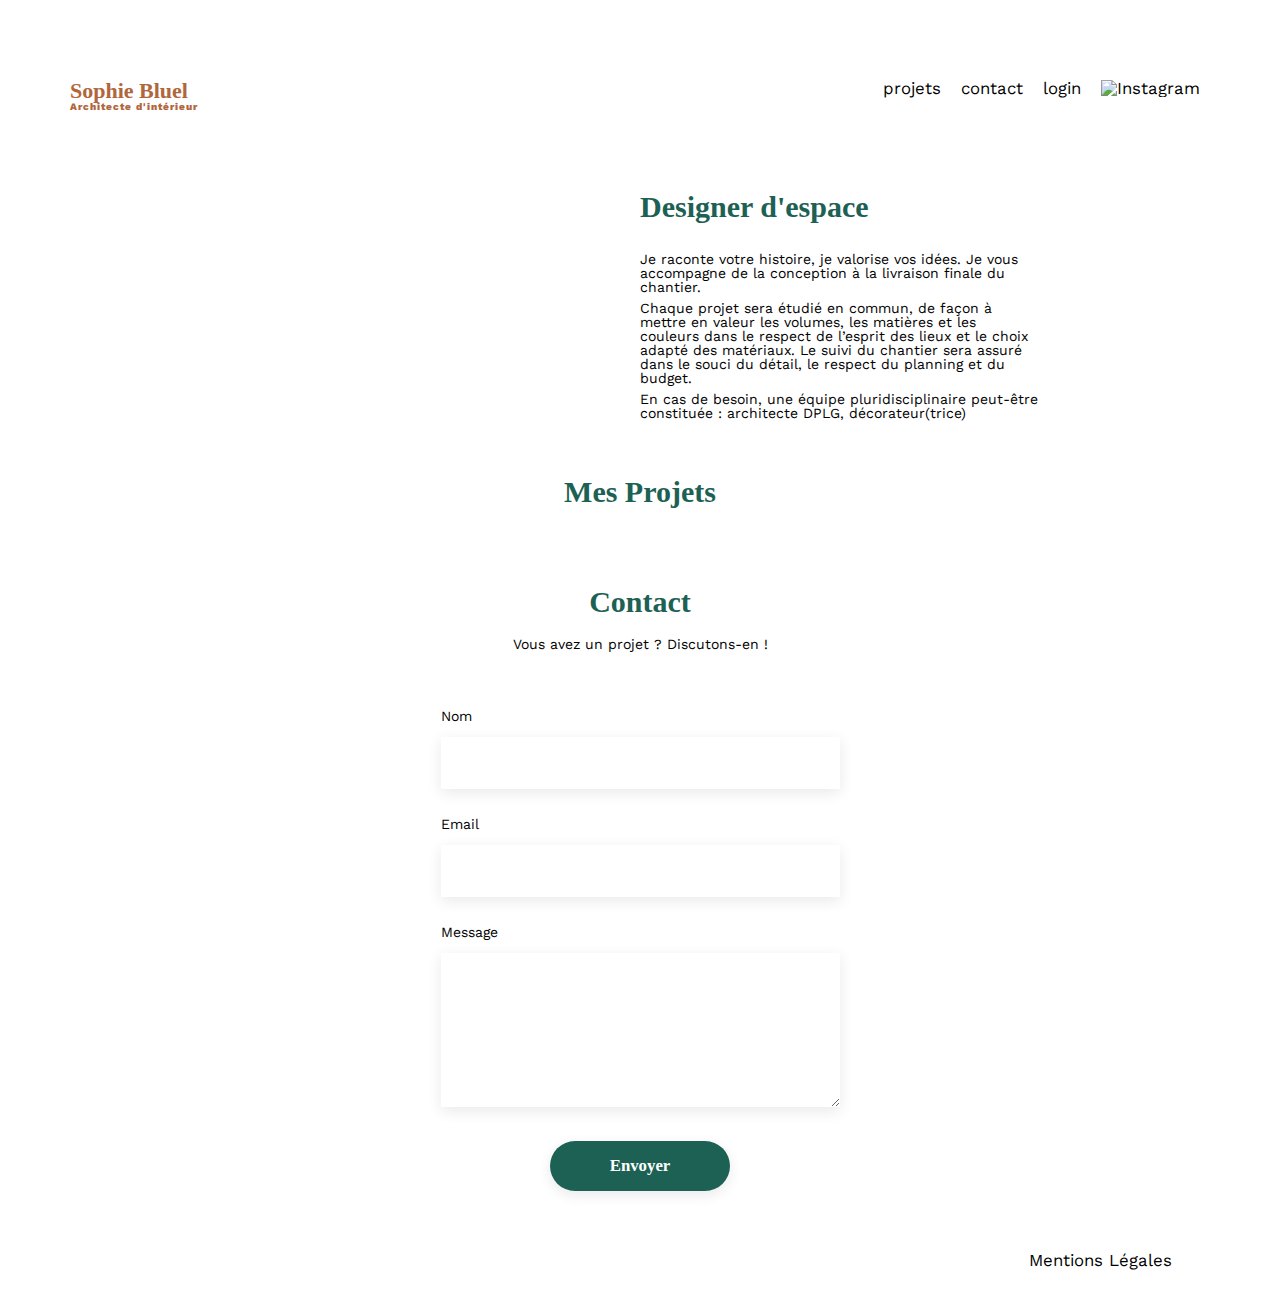
==== FrontEnd/index.html @ 54bf8ef0 "refactorisation des boutons filtres et du chargement des images" ====
<!DOCTYPE html>
<html lang="fr">
  <head>
    <meta charset="UTF-8" />
    <title>Sophie Bluel - Architecte d'intérieur</title>
    <meta name="viewport" content="width=device-width, initial-scale=1.0" />
    <link rel="preconnect" href="https://fonts.googleapis.com" />
    <link rel="preconnect" href="https://fonts.gstatic.com" crossorigin />
    <link
      rel="stylesheet"
      href="https://cdnjs.cloudflare.com/ajax/libs/font-awesome/6.6.0/css/all.min.css"
      integrity="sha512-Kc323vGBEqzTmouAECnVceyQqyqdsSiqLQISBL29aUW4U/M7pSPA/gEUZQqv1cwx4OnYxTxve5UMg5GT6L4JJg=="
      crossorigin="anonymous"
      referrerpolicy="no-referrer"
    />
    <link rel="preconnect" href="https://fonts.googleapis.com" />
    <link rel="preconnect" href="https://fonts.gstatic.com" crossorigin />
    <link
      href="https://fonts.googleapis.com/css2?family=Shrikhand&family=Work+Sans:ital,wght@0,100..900;1,100..900&display=swap"
      rel="stylesheet"
    />
    <link
      rel="stylesheet"
      href="https://cdnjs.cloudflare.com/ajax/libs/font-awesome/5.13.1/css/all.min.css"
    />
    <meta name="description" content="" />
    <link rel="stylesheet" href="./assets/style.css" />
  </head>
  <body>
    <header>
      <h1>Sophie Bluel <span>Architecte d'intérieur</span></h1>
      <nav>
        <ul>
          <li>projets</li>
          <li>contact</li>
          <li id="loginButton"><a href="/login.html">login</a></li>
          <li><img src="./assets/icons/instagram.png" alt="Instagram" /></li>
        </ul>
      </nav>
    </header>
    <main>
      <section id="introduction">
        <figure>
          <img src="./assets/images/sophie-bluel.png" alt="" />
        </figure>
        <article>
          <h2>Designer d'espace</h2>
          <p>
            Je raconte votre histoire, je valorise vos idées. Je vous accompagne
            de la conception à la livraison finale du chantier.
          </p>
          <p>
            Chaque projet sera étudié en commun, de façon à mettre en valeur les
            volumes, les matières et les couleurs dans le respect de l’esprit
            des lieux et le choix adapté des matériaux. Le suivi du chantier
            sera assuré dans le souci du détail, le respect du planning et du
            budget.
          </p>
          <p>
            En cas de besoin, une équipe pluridisciplinaire peut-être constituée
            : architecte DPLG, décorateur(trice)
          </p>
        </article>
      </section>
      <section id="portfolio">
        <h2 class="buttonImage">Mes Projets</h2>

        <div class="gallery">
          <figure class="photo"></figure>
        </div>
      </section>
      <section id="contact">
        <h2>Contact</h2>
        <p>Vous avez un projet ? Discutons-en !</p>
        <form action="#" method="post">
          <label for="name">Nom</label>
          <input type="text" name="name" id="name" />
          <label for="email">Email</label>
          <input type="email" name="email" id="email" />
          <label for="message">Message</label>
          <textarea name="message" id="message" cols="30" rows="10"></textarea>
          <input type="submit" value="Envoyer" />
        </form>
      </section>
      <div id="modal-overlay" class="modal-overlay" style="display: none"></div>
      <aside
        id="modal1"
        class="modal"
        insert
        role="dialog"
        aria-labelledby="titlemodal"
        style="display: none"
      >
        <div class="modal-wrapper js-modal-stop">
          <button class="js-modal-close">
            <i class="fa-sharp fa-solid fa-xmark"></i>
          </button>
          <h2 id="titlemodal">Galerie photo</h2>
          <div class="main-gallery modal-gallery"></div>
          <button class="add-Photo">Ajouter une photo</button>
        </div>
      </aside>
      <!-- Nouvelle modal pour ajouter une photo -->
      <!-- Nouvelle modal pour ajouter une photo -->
      <aside
        id="modal2"
        class="modal"
        role="dialog"
        aria-labelledby="titlemodal2"
        style="display: none"
      >
        <div class="modal-wrapper js-modal-stop">
          <button class="close-button js-modal-close">
            <i class="fa-solid fa-arrow-left"></i>
            <i class="fa-sharp fa-solid fa-xmark" id="backArrow"></i>
          </button>
          <h2 id="titlemodal2">Ajout photo</h2>
          <form
            action="http://localhost:5678/api/works"
            method="post"
            enctype="multipart/form-data"
            id="addPhotoForm"
            class="js-modal-stop"
          >
            <div class="input-container js-modal-stop">
              <input
                class="input-file js-modal-stop"
                type="file"
                name="image"
                id="photoFile"
                accept=".jpg,.jpeg,.png,.webp"
                required
                autocomplete="off"
              />
              <label for="photoFile" class="custom-file-upload js-modal-stop">
                <i class="fa-regular fa-image icon"></i>
                <span class="button-photo">+ Ajouter photo</span>
                <p>jpg,png : 4mo max</p>
              </label>
            </div>
            <img
              id="photoPreview"
              src=""
              alt="Aperçu de la photo"
              class="js-modal-stop"
            />
            <div class="input-group js-modal-stop">
              <div class="form-group js-modal-stop">
                <label for="title">Titre</label>
                <input
                  class="input-title js-modal-stop"
                  type="text"
                  name="title"
                  id="title"
                  required
                  autocomplete="off"
                />
              </div>
              <div class="form-group js-modal-stop">
                <label class="label-category" for="category">Catégorie</label>
                <select
                  class="input-category js-modal-stop"
                  name="category"
                  id="category"
                  required
                >
                  <option value="" disabled selected></option>
                </select>
              </div>
            </div>
            <button class="valid-Form js-modal-stop" type="submit" disabled>
              Valider
            </button>
          </form>
        </div>
      </aside>
    </main>

    <footer>
      <nav>
        <ul>
          <li>Mentions Légales</li>
        </ul>
      </nav>
    </footer>
    <script src="script.js"></script>
  </body>
</html>
---- FrontEnd/assets/style.css ----
/* http://meyerweb.com/eric/tools/css/reset/
   v2.0 | 20110126
   License: none (public domain)
*/

html,
body,
div,
span,
applet,
object,
iframe,
h1,
h2,
h3,
h4,
h5,
h6,
p,
blockquote,
pre,
a,
abbr,
acronym,
address,
big,
cite,
code,
del,
dfn,
em,
img,
ins,
kbd,
q,
s,
samp,
small,
strike,
strong,
sub,
sup,
tt,
var,
b,
u,
i,
center,
dl,
dt,
dd,
ol,
ul,
li,
fieldset,
form,
label,
legend,
table,
caption,
tbody,
tfoot,
thead,
tr,
th,
td,
article,
aside,
canvas,
details,
embed,
figure,
figcaption,
footer,
header,
hgroup,
menu,
nav,
output,
ruby,
section,
summary,
time,
mark,
audio,
video {
  margin: 0;
  padding: 0;
  border: 0;
  font-size: 100%;
  font: inherit;
  vertical-align: baseline;
  text-decoration: none;
}
/* HTML5 display-role reset for older browsers */
article,
aside,
details,
figcaption,
figure,
footer,
header,
hgroup,
menu,
nav,
section {
  display: block;
}
body {
  line-height: 1;
}
main {
  width: 70%;
  margin: auto;
}
ol,
ul {
  list-style: none;
}
blockquote,
q {
  quotes: none;
}
blockquote:before,
blockquote:after,
q:before,
q:after {
  content: "";
  content: none;
}
table {
  border-collapse: collapse;
  border-spacing: 0;
}
/** end reset css**/
body {
  max-width: 1140px;
  margin: auto;
  font-family: "Work Sans";
  font-size: 14px;
}
header {
  display: flex;
  justify-content: space-between;
  margin: 80px 0;
}

.top-bar {
  display: flex;
  align-items: center;
  justify-content: center;
  position: absolute;
  top: 0;
  left: 0;
  width: 100%;
  height: 59px;
  margin: auto;
  background-color: black;
  color: white;
}
.top-bar i {
  margin-right: 10px;
}

section {
  margin: 50px 0;
}
.introduction {
  margin-top: 150px;
}

h1 {
  display: flex;
  flex-direction: column;
  font-family: "Syne";
  font-size: 22px;
  font-weight: 800;
  color: #b1663c;
}

h1 > span {
  font-family: "Work Sans";
  font-size: 10px;
  letter-spacing: 0.1em;
}

h2 {
  font-family: "Syne";
  font-weight: 700;
  font-size: 30px;
  color: #1d6154;
}
.modify-bloc {
  gap: 30px;
  display: flex;
  justify-content: center;
  margin-top: 20px;
}
.modify {
  margin-top: 10px;
  cursor: pointer;
}
.modify i {
  margin-right: 10px;
}
nav ul {
  display: flex;
  align-items: center;
  list-style-type: none;
}
nav li {
  padding: 0 10px;
  font-size: 1.2em;
}

li:hover {
  color: #b1663c;
}
#introduction {
  display: flex;
  align-items: center;
}
#introduction figure {
  flex: 1;
}
#introduction img {
  display: block;

  width: 85%;
}

#introduction article {
  flex: 1;
}
#introduction h2 {
  margin-bottom: 1em;
}

#introduction p {
  margin-bottom: 0.5em;
}
#portfolio {
  display: flex;
  flex-direction: column;
  align-items: center;
}

#portfolio h2 {
  text-align: center;
  margin-bottom: 1em;
  display: inline-block;
}
#portfolio .title-container {
  display: flex;
  gap: 30px;
  align-items: start;
  justify-content: start;
}
a.js-modal {
  display: flex;
  gap: 10px;
  margin: 10px 0;
  font-size: 16px;
  text-decoration: none;
}
.modal {
  display: flex;
  align-items: center;
  justify-content: center;
  position: fixed;
  width: 630px;
  height: auto;

  top: 20%;
  left: 33%;
  border-radius: 15px;
  background-color: #fff;
}
.modal-overlay {
  position: absolute;
  top: 0;
  left: 0;
  width: 100%;
  height: 400vh;
  background: rgba(16, 4, 4, 0.341); /* Fond semi-transparent */
  z-index: 0; /* Assurez-vous que l'overlay est en dessous de la modal */
}
.modal-wrapper {
  background-color: #fff;
  padding: 10px;
  width: 465px;
  margin: auto;
}
h2#titlemodal2,
h2#titlemodal {
  display: flex;
  font-weight: 400;
  font-size: 26px;
  justify-content: center;
  margin-top: 10px;
  color: black;
}
h2#titlemodal2 {
  margin-left: 5%;
}
.main-gallery.modal-gallery {
  display: flex;
  margin-top: 50px;
  justify-content: space-between;
  flex-wrap: wrap;
  border-bottom: 1px solid #b3b3b3;
  padding: 0 20px 50px;
  gap: 30px 5px;

  box-sizing: border-box;
}
.close-button,
.js-modal-close {
  position: absolute;
  right: 25px;
  top: 25px;
  margin: auto;
  border: none;
  background-color: #fff;
  font-size: 24px;
}
.fa-arrow-left {
  position: absolute;
  right: 35rem;
}

.modal-wrapper.js-modal-stop {
  margin: auto;
  margin-top: 40px;
}
.modal-gallery .photo img {
  width: 77px; /* Ajustez la taille selon vos besoins */
  height: 100px; /* Maintenir le ratio d'aspect */
}
.modal-gallery .photo {
  position: relative; /* Pour positionner l'icône de suppression */
  margin: 0; /* Supprime les marges */
  padding: 0; /* Supprime les espacements */
}
/* Style pour l'icône de suppression */
.delete-icon {
  position: absolute;
  color: #fff;
  top: 5px;
  right: 5px;
  background-color: black;
  border-radius: 15%;
  padding: 5px;
  cursor: pointer;
  font-size: 10px;
  z-index: 1002; /* Assurez-vous que l'icône est au-dessus de l'image */
}

.valid-Form,
.add-Photo {
  height: 37px;
  width: 237px;
  padding: 0 20px;
  margin: auto;
  margin-bottom: 30px;

  margin-top: 30px;
  border-radius: 25px;
  color: #fff;
  background-color: #1d6154;
  font-size: 16px;
  font-weight: bold;
  cursor: pointer;
}
.valid-Form {
  margin-left: 20%;
}
#addPhotoForm {
  display: flex;
  flex-direction: column;
  margin-left: 10%;
}
.valid-Form:disabled {
  background-color: grey; /* Couleur de fond grisée */
  cursor: not-allowed; /* Curseur non autorisé */
  opacity: 0.5; /* Opacité réduite */
}
.input-category,
.input-title {
  width: 420px;
  height: 51px;
  box-shadow: 0 10px 16px rgba(54, 53, 53, 0.123);
  border: none;
}
.label-category {
  margin-top: 20px;
}
.form-group-category,
.form-group {
  display: flex;
  flex-direction: column;
  align-items: flex-start;
}
.form-group-category label,
.form-group label {
  margin-bottom: 5px;
}
.input-group {
  margin: auto;
  border-bottom: 1px solid #b3b3b3;
  width: 100%;
  max-width: 420px;
  padding-bottom: 50px;
}
#addPhotoForm input#photoFile {
  display: none;
}

.input-container {
  position: relative;
  width: 420px;
  height: 169px;
  background-color: #ebf1f6;

  margin: 25px 0;
}

.icon {
  position: absolute;

  transform: translateY(-50%);
  font-size: 76px;
  color: #b3b3b3;
  top: 28%;
  left: 50%;
  transform: translate(-50%, -50%);
}

.custom-file-upload {
  display: flex;
  justify-content: center;
  align-items: center;
  margin-top: 25%;
  cursor: pointer;
  font-size: 16px;
  color: #666;
  gap: 10px;
  flex-direction: column;
}
.button-photo {
  display: flex;
  justify-content: center;
  align-items: center;
  border-radius: 25px;
  border: none;
  background-color: #d5d1d1;
  width: 137px;
  height: 36px;
}

#photoPreview {
  position: absolute;
  display: none;
  max-width: 420px;
  max-height: 169px;
  top: 31%;
  left: 54%;
  transform: translate(-50%, -50%);
}
#photoFile {
  height: 169px;
}

.add-slide {
  display: flex;
  flex-direction: column;
}

.Elmt {
  display: flex;
  justify-content: center;
  margin-bottom: 30px;
  width: 590px;
}
.category-button {
  position: relative;
  top: 50%;
  height: 37px;
  width: auto;
  padding: 0 20px;
  margin-left: 15px;
  justify-content: center;
  align-items: center;
  margin-top: 20px;
  border-radius: 25px;
  color: #1d6154;
  font-size: 16px;
  font-weight: bold;
  cursor: pointer;
}
.category-button:hover {
  background-color: #1d6154;
  color: white;
}

.gallery {
  width: 100%;
  display: grid;
  grid-template-columns: 1fr 1fr 1fr;
  grid-column-gap: 20px;
  grid-row-gap: 20px;
}

.gallery img {
  width: 100%;
}
#login,
#contact {
  width: 50%;
  margin: auto;
}
#login {
  margin-top: 100px;
  margin-bottom: 300px;
}

a:hover {
  color: #b1663c;
}
#login > *,
#contact > * {
  text-align: center;
}
#login h2,
#contact h2 {
  margin-bottom: 20px;
}
#login form,
#contact form {
  text-align: left;
  margin-top: 30px;
  display: flex;
  flex-direction: column;
}
#login input,
#contact input {
  height: 50px;
  font-size: 1.2em;
  border: none;
  box-shadow: 0px 4px 14px rgba(0, 0, 0, 0.09);
}
#login label,
#contact label {
  margin: 2em 0 1em 0;
}
#login label {
  font-weight: bold;
}
#contact textarea {
  border: none;
  box-shadow: 0px 4px 14px rgba(0, 0, 0, 0.09);
}

input[type="submit"] {
  font-family: "Syne";
  font-weight: 700;
  color: white;
  background-color: #1d6154;
  margin: 2em auto;
  width: 180px;
  text-align: center;
  border-radius: 60px;
}
.error-message {
  color: red;
  font-size: 1.2em;
  margin: auto;
  margin-top: 10px;
}
a {
  color: black;
  margin: auto;
}

footer nav ul {
  display: flex;
  justify-content: flex-end;
  margin: 2em;
}
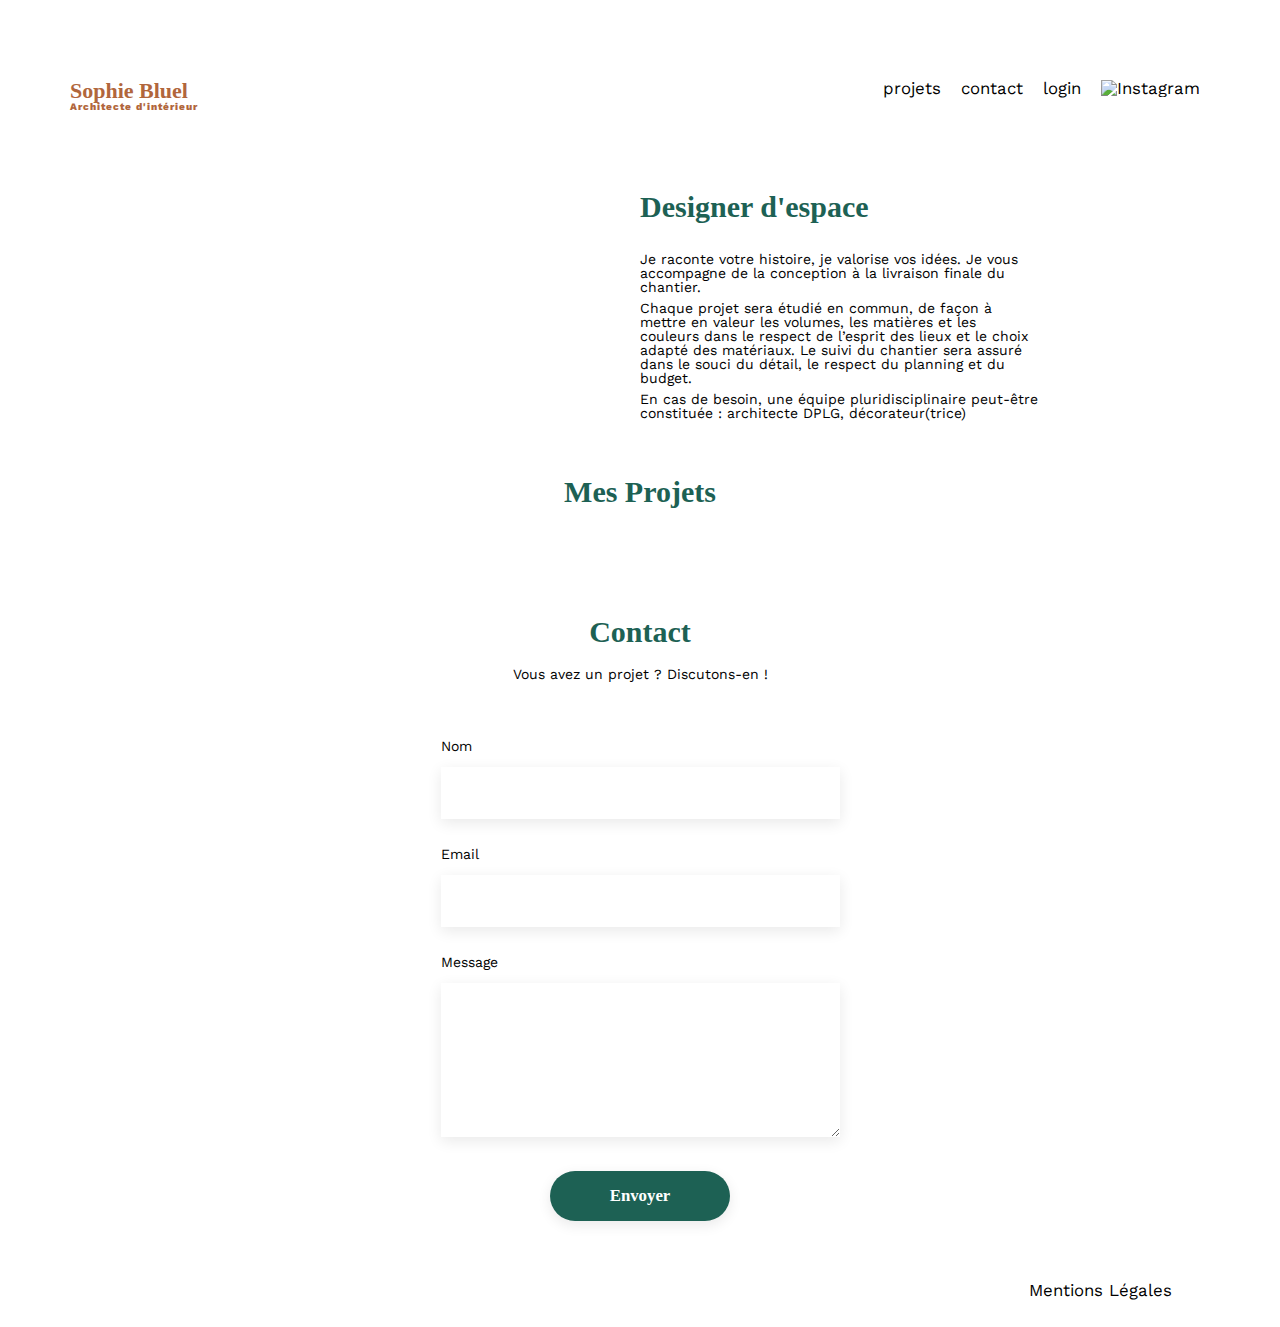
==== commit 2d9a84f0: "Creation d'une fonction pour la gestion de l'api,et modication du disign de la modal" ====
--- a/FrontEnd/index.html
+++ b/FrontEnd/index.html
@@ -65,7 +65,7 @@
       <section id="portfolio">
         <h2 class="buttonImage">Mes Projets</h2>
 
-        <div class="gallery">
+        <div class="gallery main-gallery">
           <figure class="photo"></figure>
         </div>
       </section>
@@ -96,7 +96,7 @@
             <i class="fa-sharp fa-solid fa-xmark"></i>
           </button>
           <h2 id="titlemodal">Galerie photo</h2>
-          <div class="main-gallery modal-gallery"></div>
+          <div class="modal-gallery"></div>
           <button class="add-Photo">Ajouter une photo</button>
         </div>
       </aside>
@@ -135,7 +135,8 @@
               <label for="photoFile" class="custom-file-upload js-modal-stop">
                 <i class="fa-regular fa-image icon"></i>
                 <span class="button-photo">+ Ajouter photo</span>
-                <p>jpg,png : 4mo max</p>
+
+                <p id="photo-info">jpg,png : 4mo max</p>
               </label>
             </div>
             <img
@@ -183,6 +184,6 @@
         </ul>
       </nav>
     </footer>
-    <script src="script.js"></script>
+    <script type="module" src="script.js"></script>
   </body>
 </html>
--- a/FrontEnd/assets/style.css
+++ b/FrontEnd/assets/style.css
@@ -264,15 +264,17 @@
   text-decoration: none;
 }
 .modal {
-  display: flex;
-  align-items: center;
-  justify-content: center;
-  position: fixed;
+  position: absolute;
+  display: flex;
+  align-items: center;
+  justify-content: center;
+
   width: 630px;
   height: auto;
 
-  top: 20%;
-  left: 33%;
+  top: 70%;
+  left: 50%;
+  transform: translate(-50%, -50%);
   border-radius: 15px;
   background-color: #fff;
 }
@@ -303,15 +305,13 @@
 h2#titlemodal2 {
   margin-left: 5%;
 }
-.main-gallery.modal-gallery {
+.modal-gallery {
   display: flex;
   margin-top: 50px;
-  justify-content: space-between;
   flex-wrap: wrap;
   border-bottom: 1px solid #b3b3b3;
   padding: 0 20px 50px;
-  gap: 30px 5px;
-
+  gap: 25px 10px;
   box-sizing: border-box;
 }
 .close-button,
@@ -449,6 +449,7 @@
 }
 .button-photo {
   display: flex;
+
   justify-content: center;
   align-items: center;
   border-radius: 25px;
